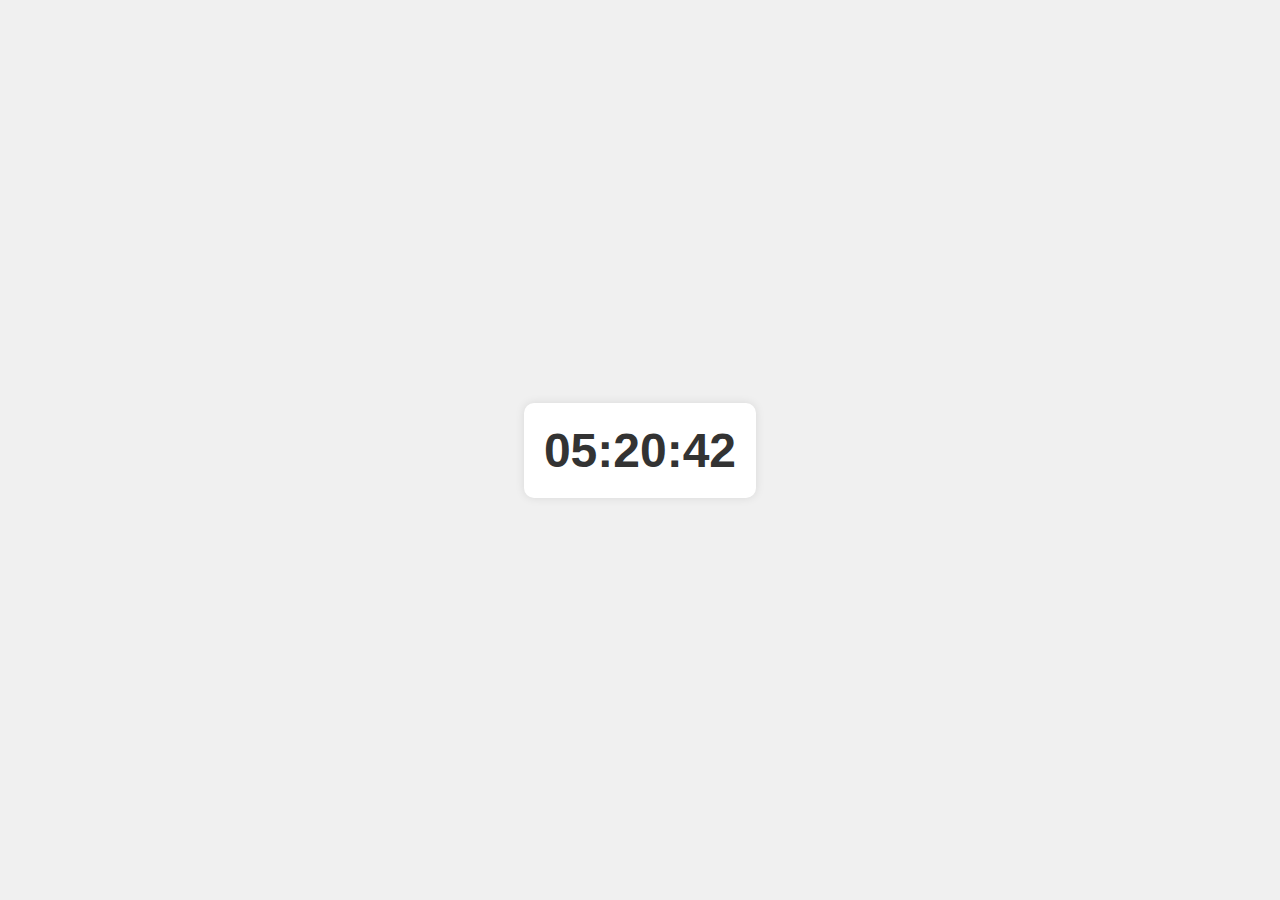
==== clock-widget/index.html @ 7166b4a6 "restructure" ====
<!DOCTYPE html>
<html lang="en">
<head>
    <meta charset="UTF-8">
    <meta name="viewport" content="width=device-width, initial-scale=1.0">
    <title>Notion Clock Widget</title>
    <style>
        body {
            display: flex;
            justify-content: center;
            align-items: center;
            height: 100vh;
            margin: 0;
            background-color: #f0f0f0;
            font-family: Arial, sans-serif;
        }
        #clock {
            font-size: 3em;
            font-weight: bold;
            color: #333;
            background-color: white;
            padding: 20px;
            border-radius: 10px;
            box-shadow: 0 0 10px rgba(0,0,0,0.1);
        }
    </style>
</head>
<body>
    <div id="clock"></div>
    <script>
        function updateClock() {
            const now = new Date();
            const hours = String(now.getHours()).padStart(2, '0');
            const minutes = String(now.getMinutes()).padStart(2, '0');
            const seconds = String(now.getSeconds()).padStart(2, '0');
            document.getElementById('clock').textContent = `${hours}:${minutes}:${seconds}`;
        }

        setInterval(updateClock, 1000);
        updateClock(); // Initial call to display time immediately
    </script>
</body>
</html>
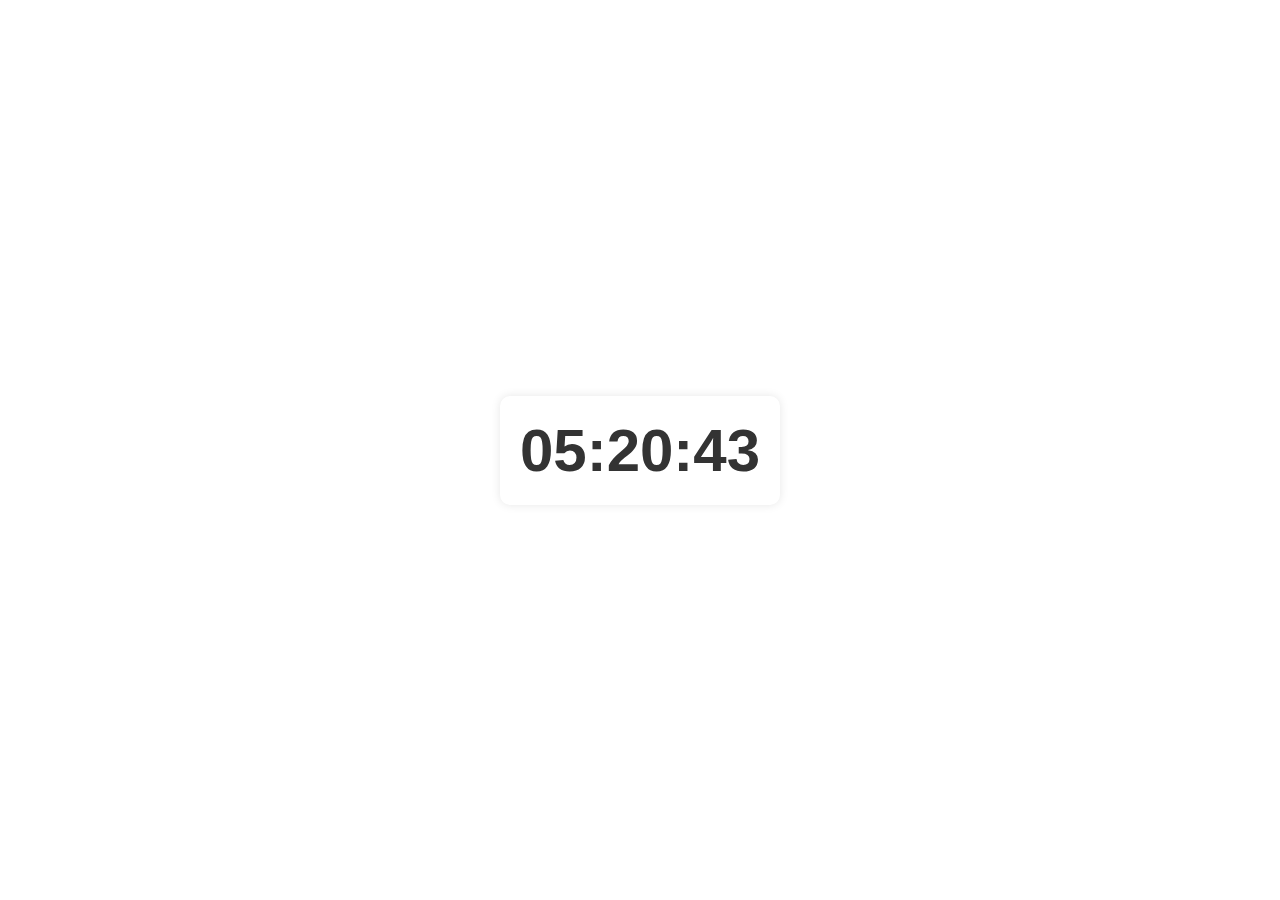
==== commit afc4ee13: "clock width adjustment" ====
--- a/clock-widget/index.html
+++ b/clock-widget/index.html
@@ -1,4 +1,4 @@
-<!DOCTYPE html>
+<!-- <!DOCTYPE html>
 <html lang="en">
 <head>
     <meta charset="UTF-8">
@@ -40,4 +40,73 @@
         updateClock(); // Initial call to display time immediately
     </script>
 </body>
+</html> -->
+
+
+<!DOCTYPE html>
+<html lang="en">
+<head>
+<meta charset="UTF-8">
+<meta name="viewport" content="width=device-width, initial-scale=1.0">
+<title>Responsive Notion Clock Widget</title>
+<style>
+html, body {
+    margin: 0;
+    padding: 0;
+    height: 100%;
+    width: 100%;
+    display: flex;
+    justify-content: center;
+    align-items: center;
+    background-color: transparent;
+    font-family: Arial, sans-serif;
+}
+#clock-container {
+    width: 100%;
+    text-align: center;
+    padding: 20px;
+    box-sizing: border-box;
+}
+#clock {
+    font-weight: bold;
+    color: #333;
+    background-color: white;
+    padding: 20px;
+    border-radius: 10px;
+    box-shadow: 0 0 10px rgba(0,0,0,0.1);
+    display: inline-block;
+    max-width: 100%;
+}
+</style>
+</head>
+<body>
+<div id="clock-container">
+    <div id="clock"></div>
+</div>
+
+<script>
+function updateClock() {
+    const now = new Date();
+    const hours = String(now.getHours()).padStart(2, '0');
+    const minutes = String(now.getMinutes()).padStart(2, '0');
+    const seconds = String(now.getSeconds()).padStart(2, '0');
+    document.getElementById('clock').textContent = `${hours}:${minutes}:${seconds}`;
+}
+
+function adjustClockSize() {
+    const container = document.getElementById('clock-container');
+    const clock = document.getElementById('clock');
+    const containerWidth = container.offsetWidth;
+    
+    // Adjust font size based on container width
+    const fontSize = Math.max(16, Math.min(containerWidth / 8, 60)); // Min 16px, Max 60px
+    clock.style.fontSize = `${fontSize}px`;
+}
+
+window.addEventListener('resize', adjustClockSize);
+setInterval(updateClock, 1000);
+updateClock(); // Initial call to display time immediately
+adjustClockSize(); // Initial size adjustment
+</script>
+</body>
 </html>
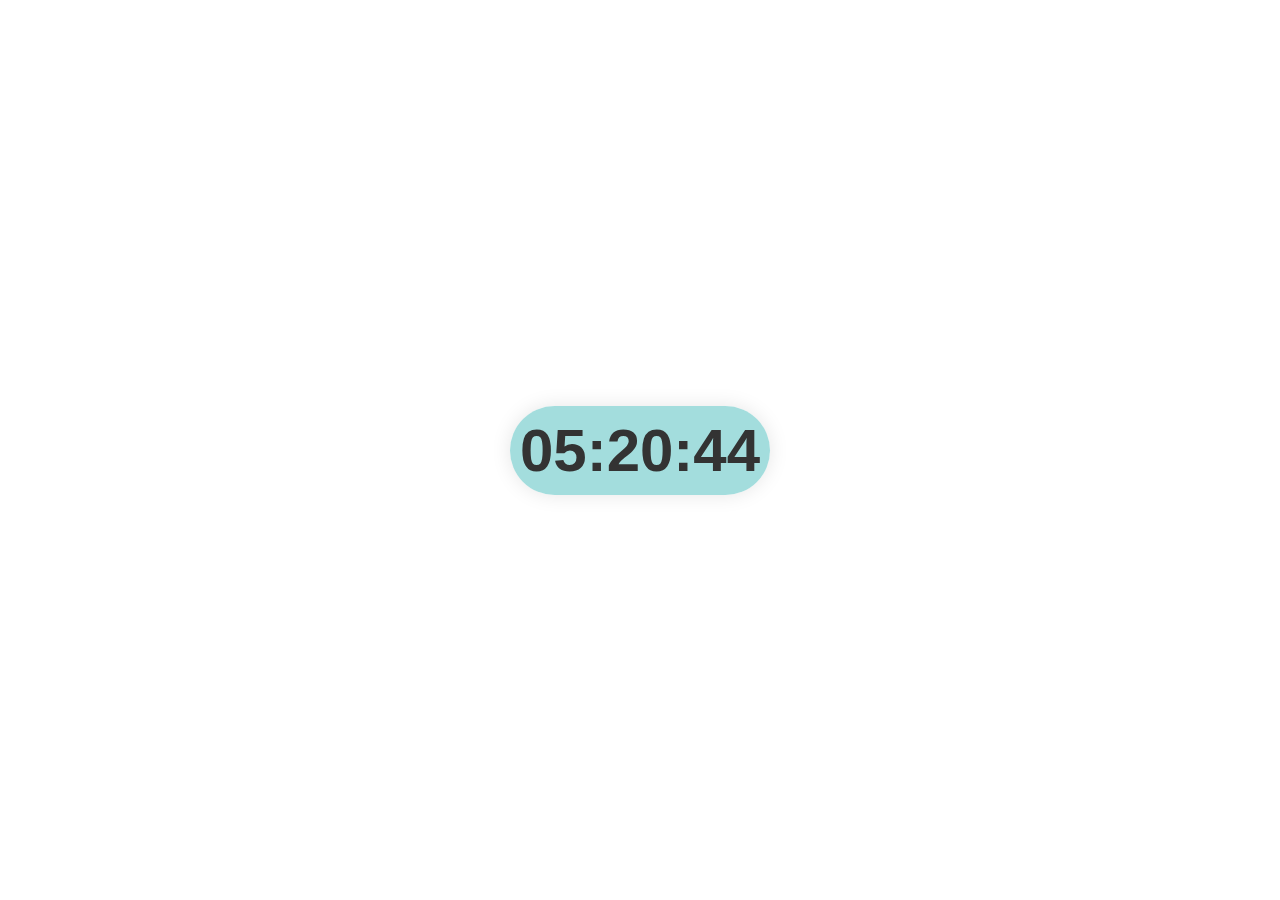
==== commit a91f66bc: "change" ====
--- a/clock-widget/index.html
+++ b/clock-widget/index.html
@@ -64,16 +64,16 @@
 #clock-container {
     width: 100%;
     text-align: center;
-    padding: 20px;
+    padding: 10px;
     box-sizing: border-box;
 }
 #clock {
     font-weight: bold;
     color: #333;
-    background-color: white;
-    padding: 20px;
-    border-radius: 10px;
-    box-shadow: 0 0 10px rgba(0,0,0,0.1);
+    background-color: rgba(137, 211, 211, 0.778);
+    padding: 10px;
+    border-radius: 50px;
+    box-shadow: 0 0 20px rgba(0,0,0,0.1);
     display: inline-block;
     max-width: 100%;
 }
